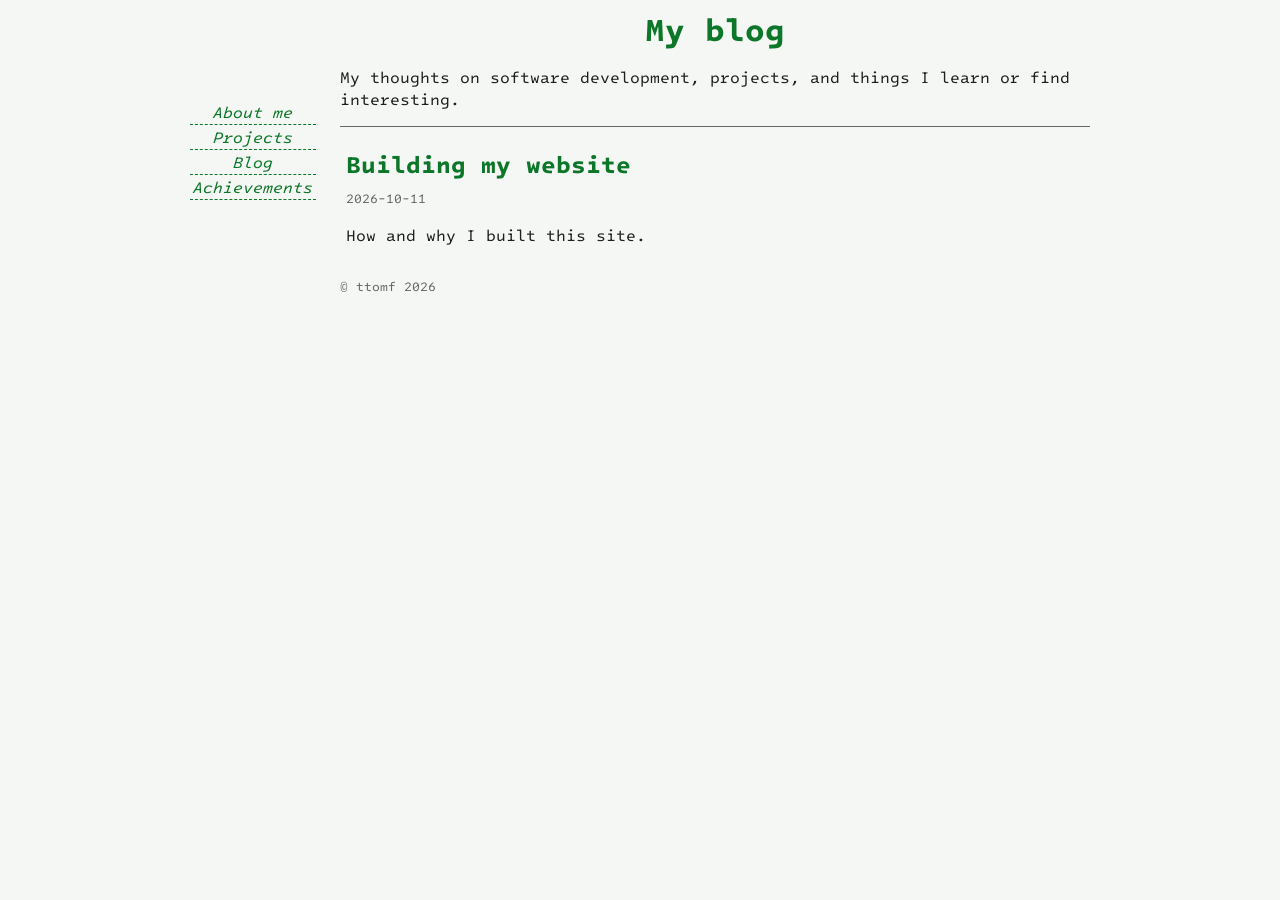
==== blog.html @ 2b6fad00 "Use separate file for every section" ====
<!doctype html>
<html lang="en">
    <head>
        <meta charset="UTF-8" />
        <meta name="viewport" content="width=device-width, initial-scale=1.0" />
        <title>Tom F. (ttomf) blog</title>
        <meta
            name="description"
            content="Blog of Tom F. (ttomf), a software developer."
        />
        <link rel="preconnect" href="https://fonts.googleapis.com" />
        <link rel="preconnect" href="https://fonts.gstatic.com" crossorigin />
        <link
            href="https://fonts.googleapis.com/css2?family=Intel+One+Mono&display=swap"
            rel="stylesheet"
        />
        <link href="/style.css" rel="stylesheet" />
    </head>
    <body>
        <aside>
            <nav>
                <a href="/index.html">About me</a>
                <a href="/projects.html">Projects</a>
                <a href="/blog.html">Blog</a>
                <a href="/achievements.html">Achievements</a>
            </nav>
        </aside>
        <main>
            <h1>My blog</h1>
            <p>
                My thoughts on software development, projects, and things I
                learn or find interesting.
            </p>
            <hr />
            <a class="card" href="blog/26-10-11-building-my-website.html">
                <h2>Building my website</h2>
                <small>2026-10-11</small>
                <p>How and why I built this site.</p>
            </a>
            <small>&copy; ttomf 2026</small>
        </main>
    </body>
</html>
---- style.css ----
:root {
    --bg: #f5f7f5;
    --bg-tone: #e5e7e5;
    --text: #1d211d;
    --muted: #636964;
    --accent: #0d7729;
}
@media (prefers-color-scheme: dark) {
    :root {
        --bg: #1d211d;
        --bg-tone: #2d312d;
        --text: #f5f7f5;
        --muted: #afbfaf;
        --accent: #50e050;
    }
}

html {
    height: 100%;
    overscroll-behavior: none;
    -webkit-tap-highlight-color: transparent;
}

body {
    margin: 0;
    background-color: var(--bg);
    color: var(--text);
    font-family: "Intel One Mono", monospace;
    display: flex;
    flex-direction: row;
    max-width: 900px;
    margin-inline: auto;
    padding: 24px;
    padding-top: 0;
    gap: 24px;
}

aside {
    position: sticky;
    top: 24px;
    margin-top: 100px;
    align-self: flex-start;
}

main {
    flex: 1;
}

nav {
    display: flex;
    flex-direction: column;
}

section {
    width: 100%;
    margin-bottom: 24px;
}

article {
    border: 1px solid var(--muted);
    border-radius: 6px;
    padding: 6px;
    margin-bottom: 6px;
}

dl {
    display: grid;
    grid-template-columns: max-content minmax(0, 1fr);
    gap: 8px 20px;
    margin: 0;
}

dt {
    font-weight: bold;
}

dd {
    margin: 0;
}

@media (max-width: 800px) {
    body {
        flex-direction: column;
        gap: 0;
        height: 100%;
        padding: 0;
    }
    aside {
        top: 0;
        width: 100%;
        margin: 0;
        padding: 12px;
        box-sizing: border-box;
        background-color: var(--bg);
        border-bottom: 1px solid var(--muted);
    }
    nav {
        display: inline;
    }
    nav > a {
        display: inline-block;
    }
    main {
        overflow-y: scroll;
        scroll-behavior: smooth;
        padding: 24px;
        padding-top: 0;
    }
}

h1,
h2 {
    color: var(--accent);
    margin: 6px 0;
}

h1 {
    text-align: center;
}

h3 {
    margin: 0;
}

small {
    font-size: 0.8rem;
    color: var(--muted);
}

a:not(.card) {
    text-decoration: none;
    border-bottom: 1px dashed var(--accent);
    line-height: 1.5;
    padding: 0 3px;
    color: var(--accent);
    background: linear-gradient(var(--accent), var(--accent)) border-box
        no-repeat left bottom / 0 100%;
    transition:
        background-size 0.2s ease,
        color 0.2s ease;
    text-align: center;
}
a:not(.card):hover {
    background-size: 100% 100%;
    color: var(--bg);
}

a.card {
    position: relative;
    color: var(--text);
    text-decoration: none;
    display: block;
    border-radius: 6px;
    padding: 6px;
    margin-bottom: 6px;
    transition:
        background-color 0.2s ease,
        color 0.2s ease;
}
a.card:hover {
    background-color: var(--bg-tone);
}

hr {
    border: 0;
    border-top: 1px solid var(--muted);
}

nav > a {
    font-style: italic;
}

article > p {
    margin: 0;
}
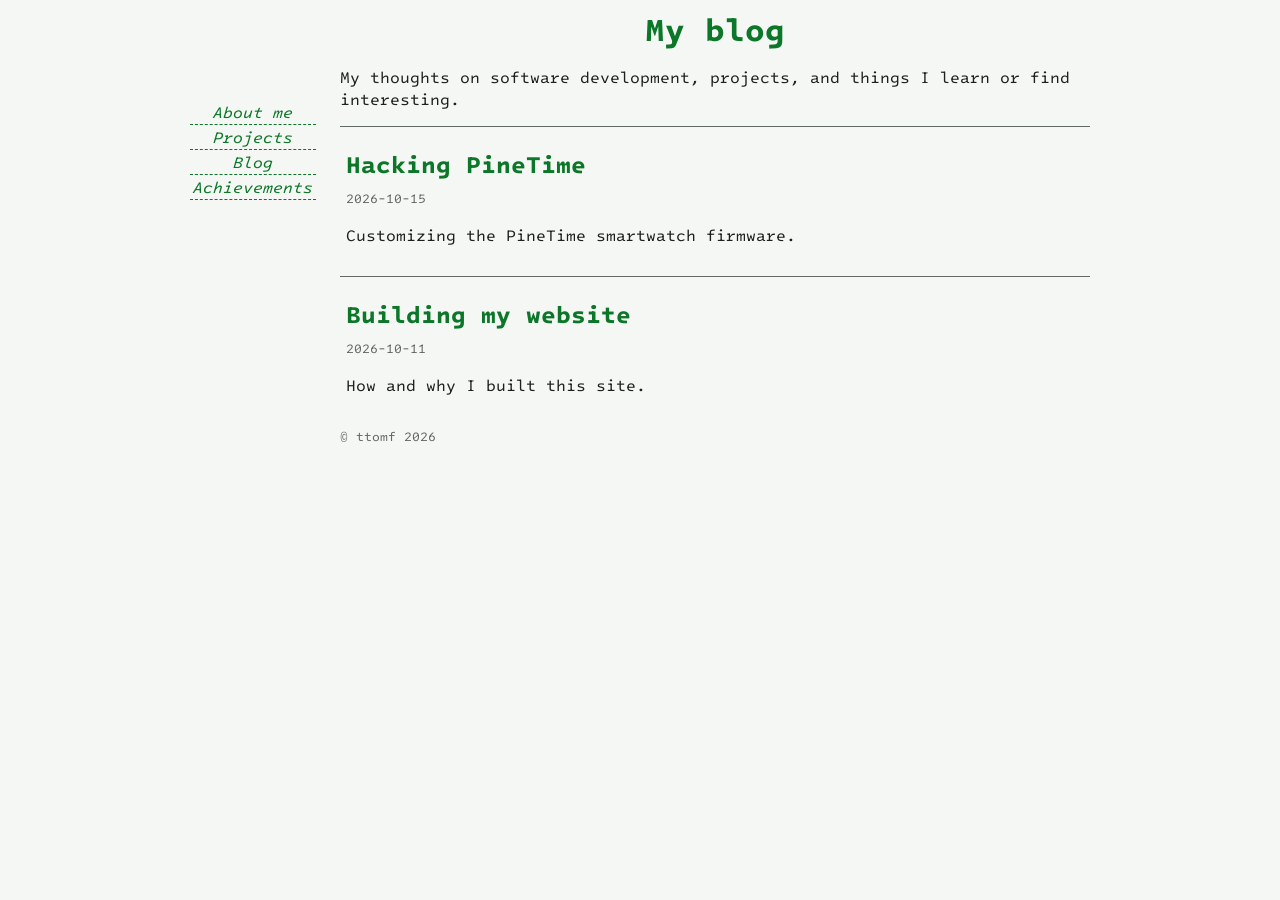
==== commit 35a415f3: "Add blogpost about hacking infinitime" ====
--- a/blog.html
+++ b/blog.html
@@ -32,6 +32,12 @@
                 learn or find interesting.
             </p>
             <hr />
+            <a class="card" href="blog/26-10-15-hacking-pinetime.html">
+                <h2>Hacking PineTime</h2>
+                <small>2026-10-15</small>
+                <p>Customizing the PineTime smartwatch firmware.</p>
+            </a>
+            <hr />
             <a class="card" href="blog/26-10-11-building-my-website.html">
                 <h2>Building my website</h2>
                 <small>2026-10-11</small>
--- a/style.css
+++ b/style.css
@@ -173,3 +173,26 @@
 article > p {
     margin: 0;
 }
+
+pre > code {
+    font-family: "Intel One Mono", monospace;
+    background-color: var(--bg-tone);
+    display: block;
+    padding: 6px;
+    border-radius: 6px;
+    overflow: scroll;
+}
+
+/* Code highlight */
+cs {
+    color: green;
+}
+cc {
+    color: grey;
+}
+cm {
+    color: orangered;
+}
+cf {
+    color: royalblue;
+}
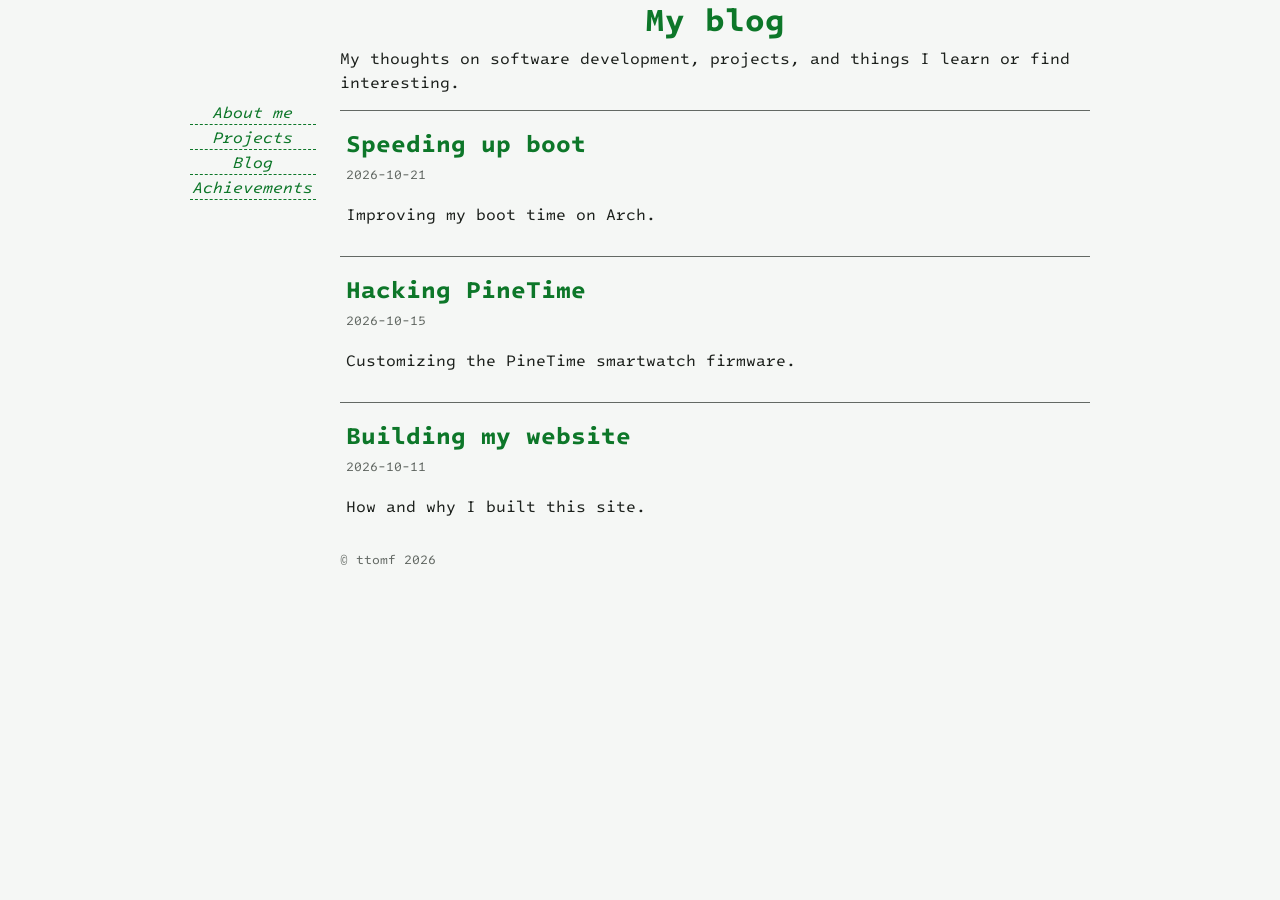
==== commit 990e4034: "Add blogpost about speeding up boot" ====
--- a/blog.html
+++ b/blog.html
@@ -32,6 +32,12 @@
                 learn or find interesting.
             </p>
             <hr />
+            <a class="card" href="blog/26-10-21-speeding-up-boot.html">
+                <h2>Speeding up boot</h2>
+                <small>2026-10-21</small>
+                <p>Improving my boot time on Arch.</p>
+            </a>
+            <hr />
             <a class="card" href="blog/26-10-15-hacking-pinetime.html">
                 <h2>Hacking PineTime</h2>
                 <small>2026-10-15</small>
--- a/style.css
+++ b/style.css
@@ -1,6 +1,6 @@
 :root {
     --bg: #f5f7f5;
-    --bg-tone: #e5e7e5;
+    --bg-tone: #e9eae9;
     --text: #1d211d;
     --muted: #636964;
     --accent: #0d7729;
@@ -33,6 +33,7 @@
     padding: 24px;
     padding-top: 0;
     gap: 24px;
+    line-height: 1.5rem;
 }
 
 aside {
@@ -175,24 +176,67 @@
 }
 
 pre > code {
+    display: block;
+    padding: 6px;
+    overflow: auto;
+}
+
+code {
     font-family: "Intel One Mono", monospace;
     background-color: var(--bg-tone);
-    display: block;
-    padding: 6px;
+    padding: 2px;
     border-radius: 6px;
-    overflow: scroll;
 }
 
 /* Code highlight */
 cs {
+    /* string */
     color: green;
 }
 cc {
+    /* comment */
     color: grey;
 }
 cm {
-    color: orangered;
+    /* macro/constant */
+    color: darkgoldenrod;
 }
 cf {
+    /* function */
     color: royalblue;
 }
+co {
+    /* operator/type */
+    color: steelblue;
+}
+ck {
+    /* keyword */
+    color: darkmagenta;
+}
+
+@media (prefers-color-scheme: dark) {
+    cs {
+        /* string */
+        color: yellowgreen;
+    }
+    cc {
+        /* comment */
+        color: darkgrey;
+    }
+    cm {
+        /* macro/constant */
+        color: orange;
+    }
+    cf {
+        /* function */
+        color: dodgerblue;
+    }
+    co {
+        /* operator/type */
+        color: cornflowerblue;
+    }
+    ck {
+        /* keyword */
+        color: magenta;
+    }
+}
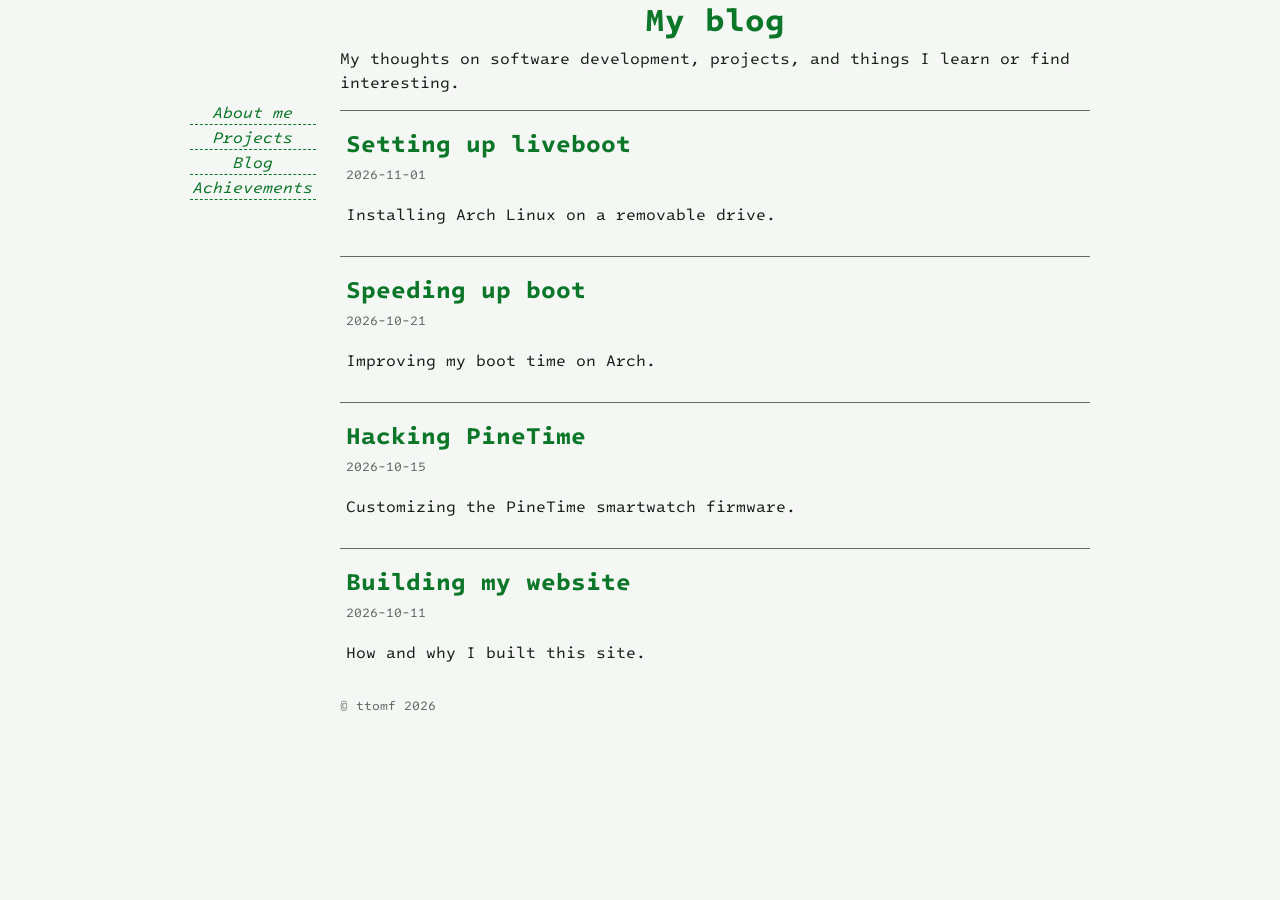
==== commit 7aa2d73f: "Add blogpost about liveboot" ====
--- a/blog.html
+++ b/blog.html
@@ -32,6 +32,12 @@
                 learn or find interesting.
             </p>
             <hr />
+            <a class="card" href="blog/26-11-01-setting-up-liveboot.html">
+                <h2>Setting up liveboot</h2>
+                <small>2026-11-01</small>
+                <p>Installing Arch Linux on a removable drive.</p>
+            </a>
+            <hr />
             <a class="card" href="blog/26-10-21-speeding-up-boot.html">
                 <h2>Speeding up boot</h2>
                 <small>2026-10-21</small>
--- a/style.css
+++ b/style.css
@@ -169,6 +169,7 @@
 
 nav > a {
     font-style: italic;
+    white-space: nowrap;
 }
 
 article > p {
